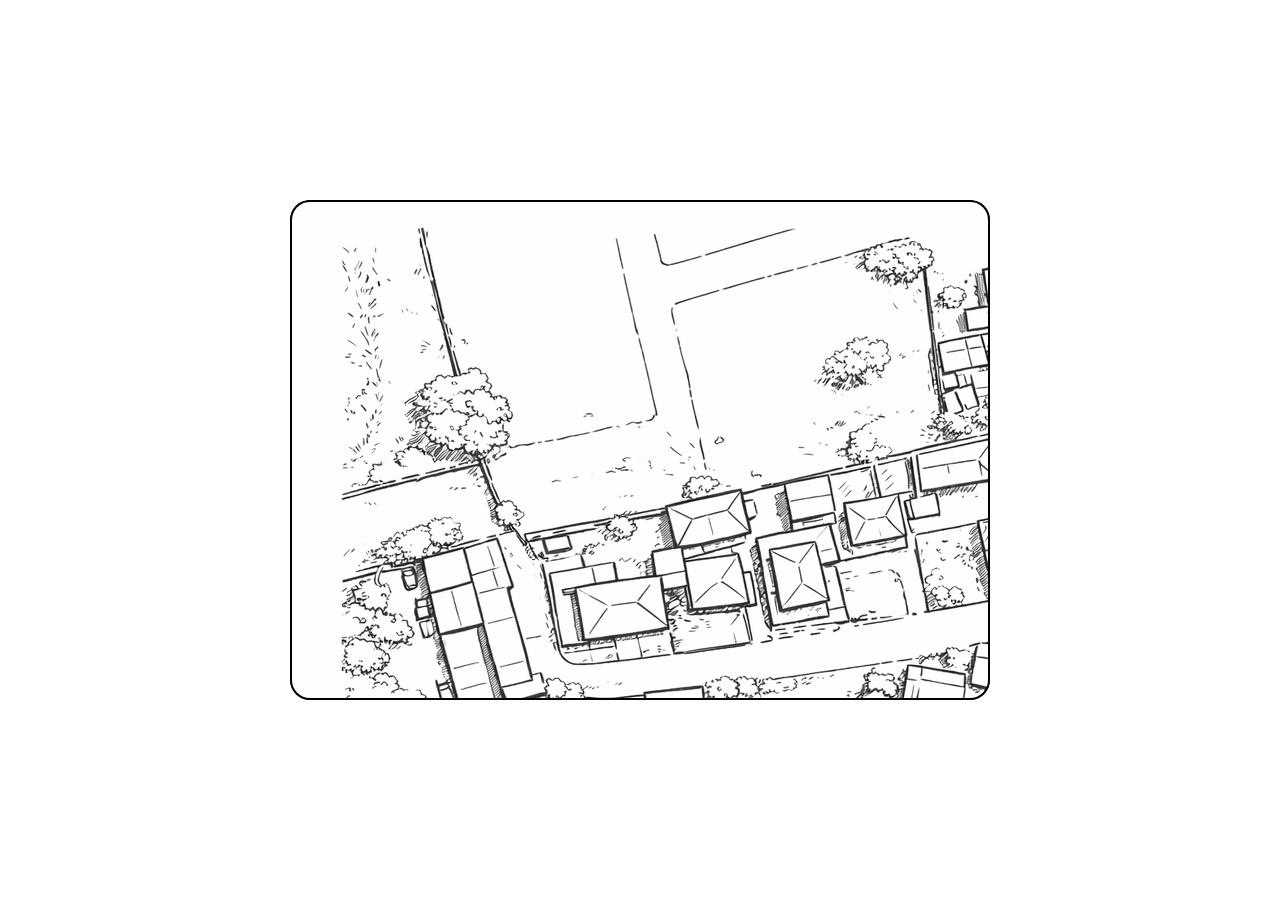
==== index.html @ 0f93ca19 "Voltei ao Iframe" ====
<!DOCTYPE html>
<html lang="pt-br">
<head>
    <meta charset="UTF-8">
    <meta name="viewport" content="width=device-width, initial-scale=1.0">
    <title>Planta</title>
    <link rel="stylesheet" href="style.css">
</head>
<body>
    <main>
        <div>
            <iframe src="mapa512.png" frameborder="0"></iframe>  
        </div>
    </main>
    <section></section>
    <section></section>
</body>
</html>
---- style.css ----
@charset "UTF-8";

*{
    margin: 0px;
    padding: 0px;
}

body {
    margin: 0;
    height: 100vh;
    display: flex;
    justify-content: center;
    align-items: center;
}

main {
    position: relative;
    width: 95%;
    height: 90vh;
    max-width: 700px;
    max-height: 500px;
    aspect-ratio: 9/16;
    background-color: black;
    overflow: hidden;
    border-radius: 20px;
}

iframe{
    position: absolute;
    
    width: 100%;
    height: 100%;
    border: 2px solid black;
    box-sizing: border-box;
    border-radius: 20px;
}
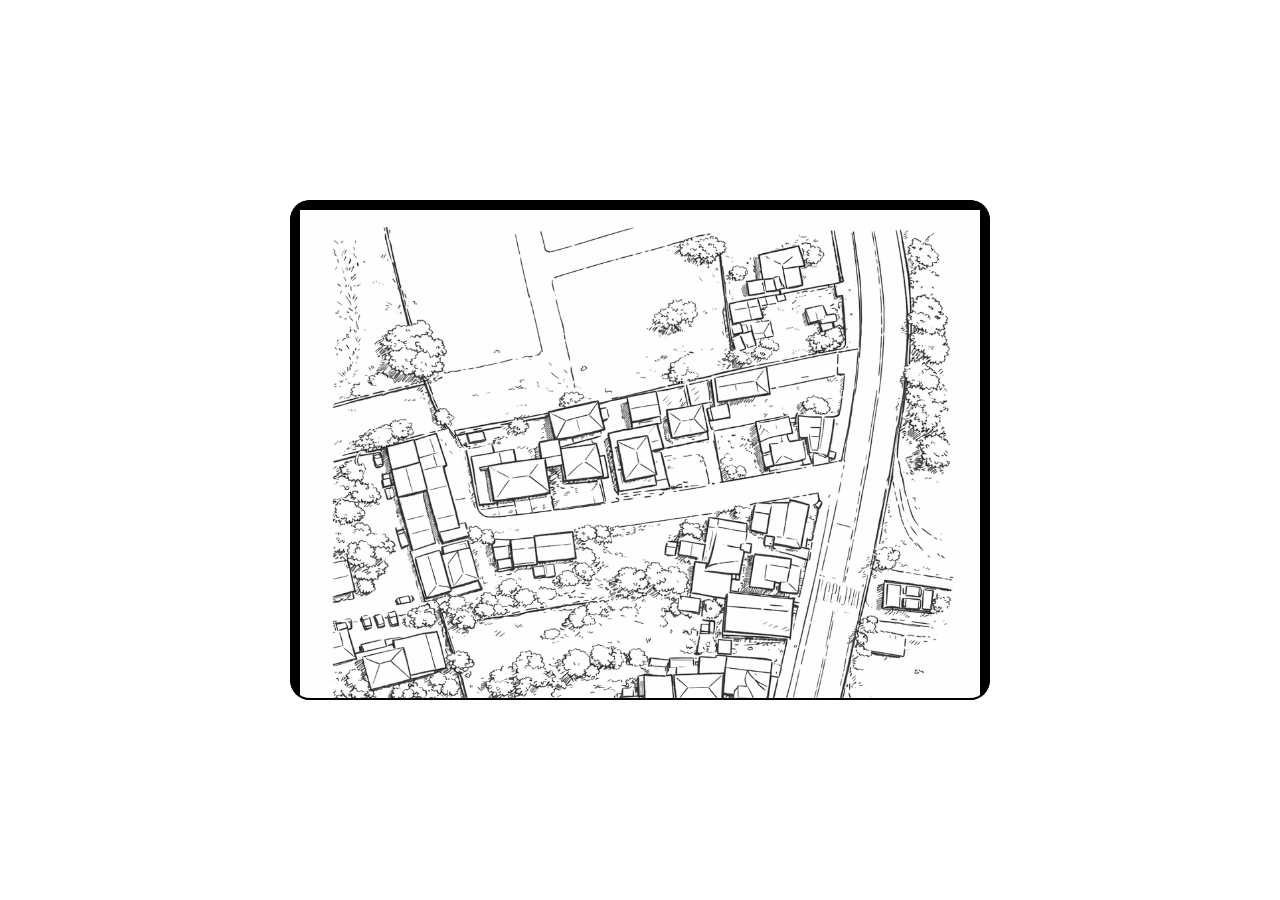
==== commit 45c65ee5: "Melhor forma" ====
--- a/index.html
+++ b/index.html
@@ -9,7 +9,7 @@
 <body>
     <main>
         <div>
-            <iframe src="mapa512.png" frameborder="0"></iframe>  
+            <iframe src="mapa.html" frameborder="0"></iframe>  
         </div>
     </main>
     <section></section>
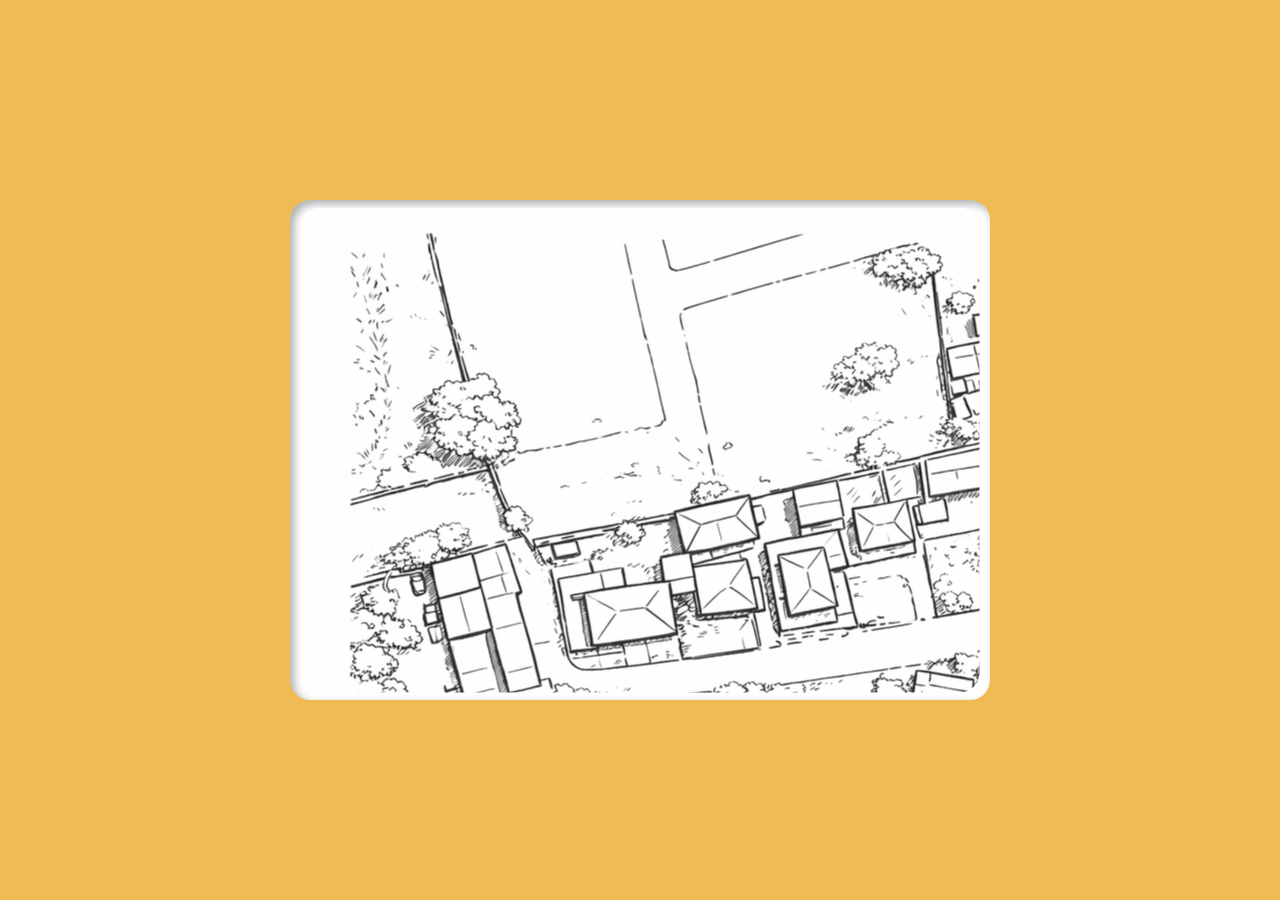
==== commit a8c3c3d6: "Mapa iframe concluído" ====
--- a/index.html
+++ b/index.html
@@ -9,7 +9,7 @@
 <body>
     <main>
         <div>
-            <iframe src="mapa.html" frameborder="0"></iframe>  
+            <iframe src="mapa512.png" frameborder="0"></iframe>  
         </div>
     </main>
     <section></section>
--- a/style.css
+++ b/style.css
@@ -11,6 +11,7 @@
     display: flex;
     justify-content: center;
     align-items: center;
+    background-color: #F2BA52;
 }
 
 main {
@@ -20,17 +21,19 @@
     max-width: 700px;
     max-height: 500px;
     aspect-ratio: 9/16;
-    background-color: black;
+    background-color: white;
     overflow: hidden;
     border-radius: 20px;
+    box-shadow:inset 4px 4px 10px rgba(0, 0, 0, 0.329);
+    
 }
 
 iframe{
     position: absolute;
-    
-    width: 100%;
-    height: 100%;
-    border: 2px solid black;
-    box-sizing: border-box;
+    top: 50%;
+    left: 50%;
+    transform: translate(-50%, -50%);
+    width: 97%;
+    height: 97%;
     border-radius: 20px;
 }
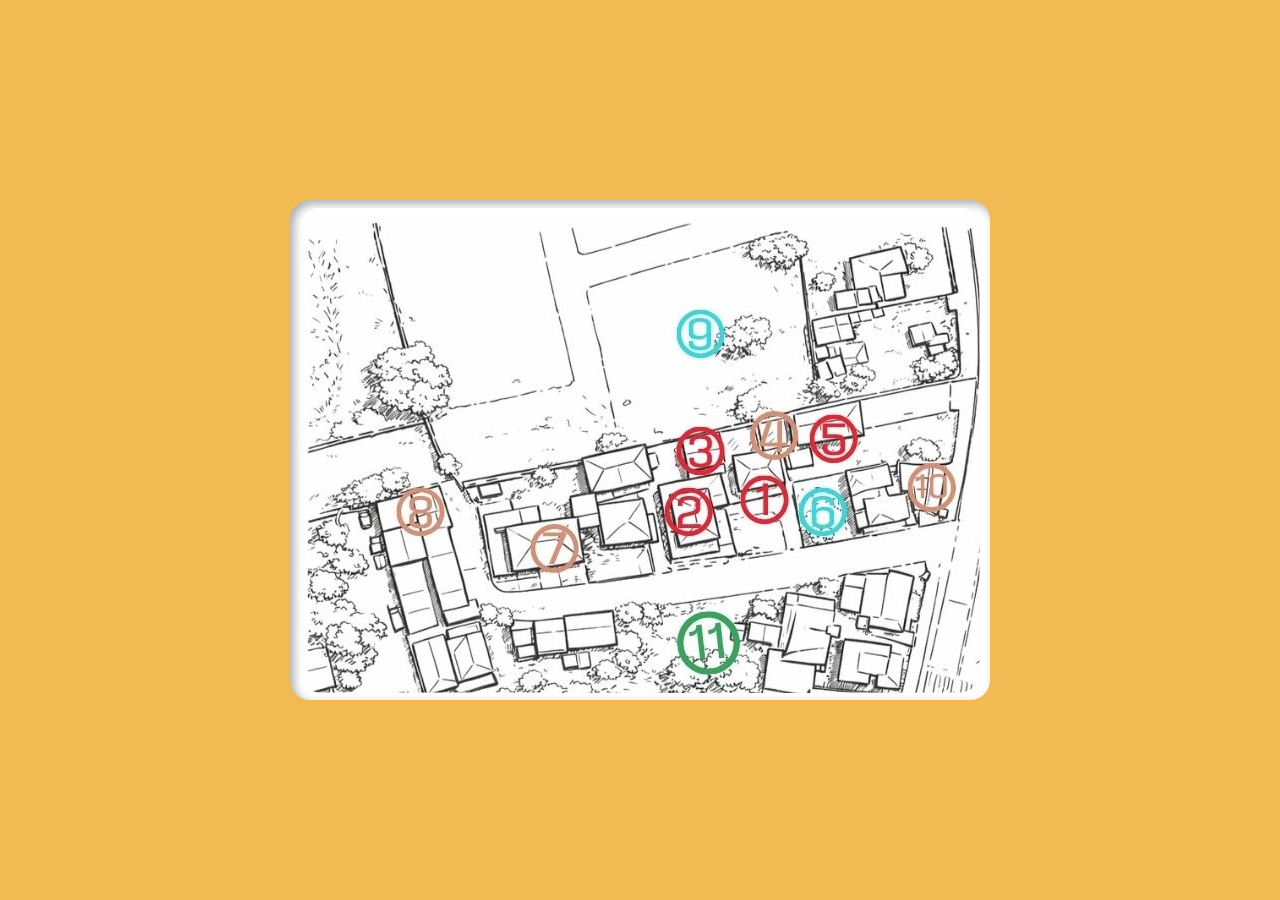
==== commit c476f13e: "Colocado locais no mapa" ====
--- a/index.html
+++ b/index.html
@@ -9,7 +9,7 @@
 <body>
     <main>
         <div>
-            <iframe src="mapa512.png" frameborder="0"></iframe>  
+            <iframe src="mapalocais-cortado.jpg" frameborder="0"></iframe>  
         </div>
     </main>
     <section></section>
--- a/style.css
+++ b/style.css
@@ -1,4 +1,12 @@
 @charset "UTF-8";
+
+:root{
+    --cor1: #F23D4C;
+    --cor2: #96D9D9;
+    --cor3: #33A65B;
+    --cor4: #F2BA52;
+    --cor5: #D98E73;
+}
 
 *{
     margin: 0px;
@@ -11,7 +19,7 @@
     display: flex;
     justify-content: center;
     align-items: center;
-    background-color: #F2BA52;
+    background-color: var(--cor4);
 }
 
 main {
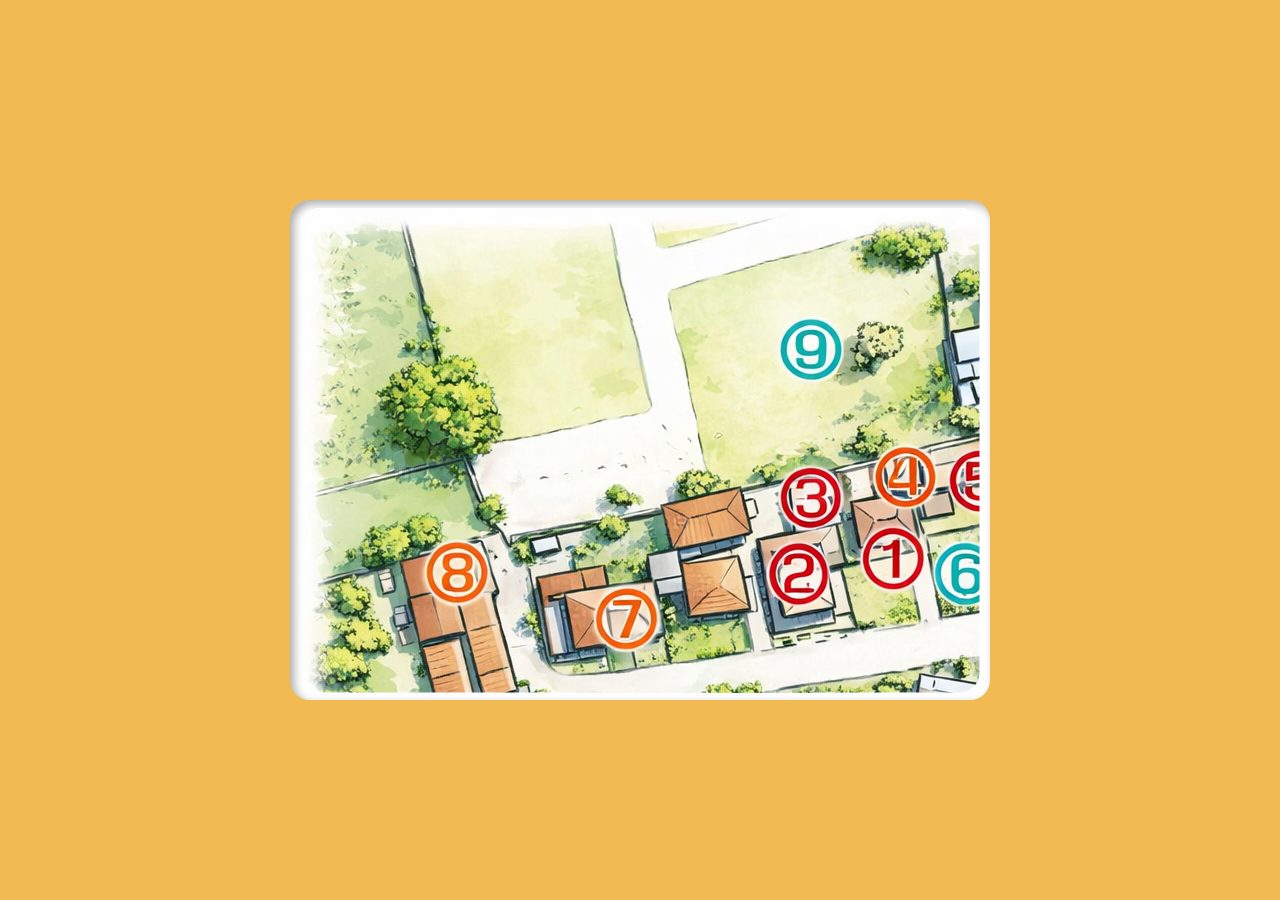
==== commit 2ecf0d4a: "Finalizado mapa e pontos interativos" ====
--- a/index.html
+++ b/index.html
@@ -9,7 +9,7 @@
 <body>
     <main>
         <div>
-            <iframe src="mapalocais-cortado.jpg" frameborder="0"></iframe>  
+            <iframe src="mapafinal.png" frameborder="0"></iframe>  
         </div>
     </main>
     <section></section>
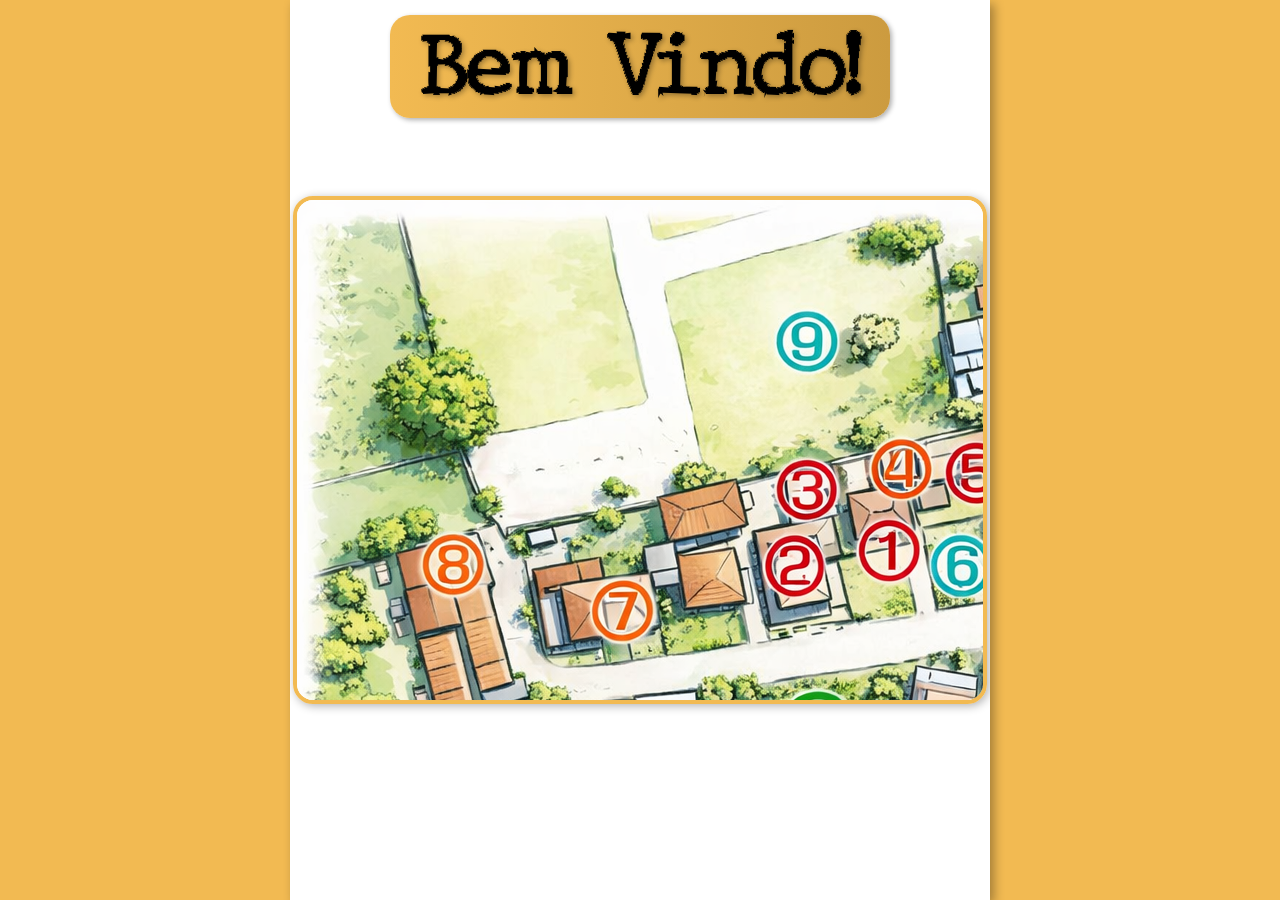
==== commit eae79f80: "Criado Título" ====
--- a/index.html
+++ b/index.html
@@ -8,6 +8,7 @@
 </head>
 <body>
     <main>
+        <h1>Bem Vindo!</h1>
         <div>
             <iframe src="mapafinal.png" frameborder="0"></iframe>  
         </div>
--- a/style.css
+++ b/style.css
@@ -1,4 +1,10 @@
 @charset "UTF-8";
+
+@font-face {
+    font-family: 'natureza';
+    src:  url('fontes/JMH\ Typewriter-Thin.otf') format(opentype);
+}
+
 
 :root{
     --cor1: #F23D4C;
@@ -20,19 +26,19 @@
     justify-content: center;
     align-items: center;
     background-color: var(--cor4);
+
 }
 
 main {
     position: relative;
     width: 95%;
-    height: 90vh;
+    height: 100%;
     max-width: 700px;
-    max-height: 500px;
     aspect-ratio: 9/16;
     background-color: white;
     overflow: hidden;
-    border-radius: 20px;
-    box-shadow:inset 4px 4px 10px rgba(0, 0, 0, 0.329);
+    box-shadow: 4px 4px 10px rgba(0, 0, 0, 0.329);
+    text-align: center;
     
 }
 
@@ -41,7 +47,22 @@
     top: 50%;
     left: 50%;
     transform: translate(-50%, -50%);
-    width: 97%;
-    height: 97%;
+    width: 98%;
+    height: 500px;
+    border: 4px solid var(--cor4);
     border-radius: 20px;
+    box-shadow: 2px 2px 10px rgba(0, 0, 0, 0.308);
+}
+
+main > h1 {
+    font-family: 'natureza', cursive;
+    font-size: 5em;
+    color: black;
+    text-shadow: 2px 2px 5px rgba(0, 0, 0, 0.322);
+    background-image: linear-gradient(to right, #F2BA52, #cc9b3f);
+    border-radius: 20px;
+    max-width: 500px;
+    margin: auto;
+    margin-top: 15px;
+    box-shadow: 2px 2px 5px rgba(0, 0, 0, 0.315);
 }
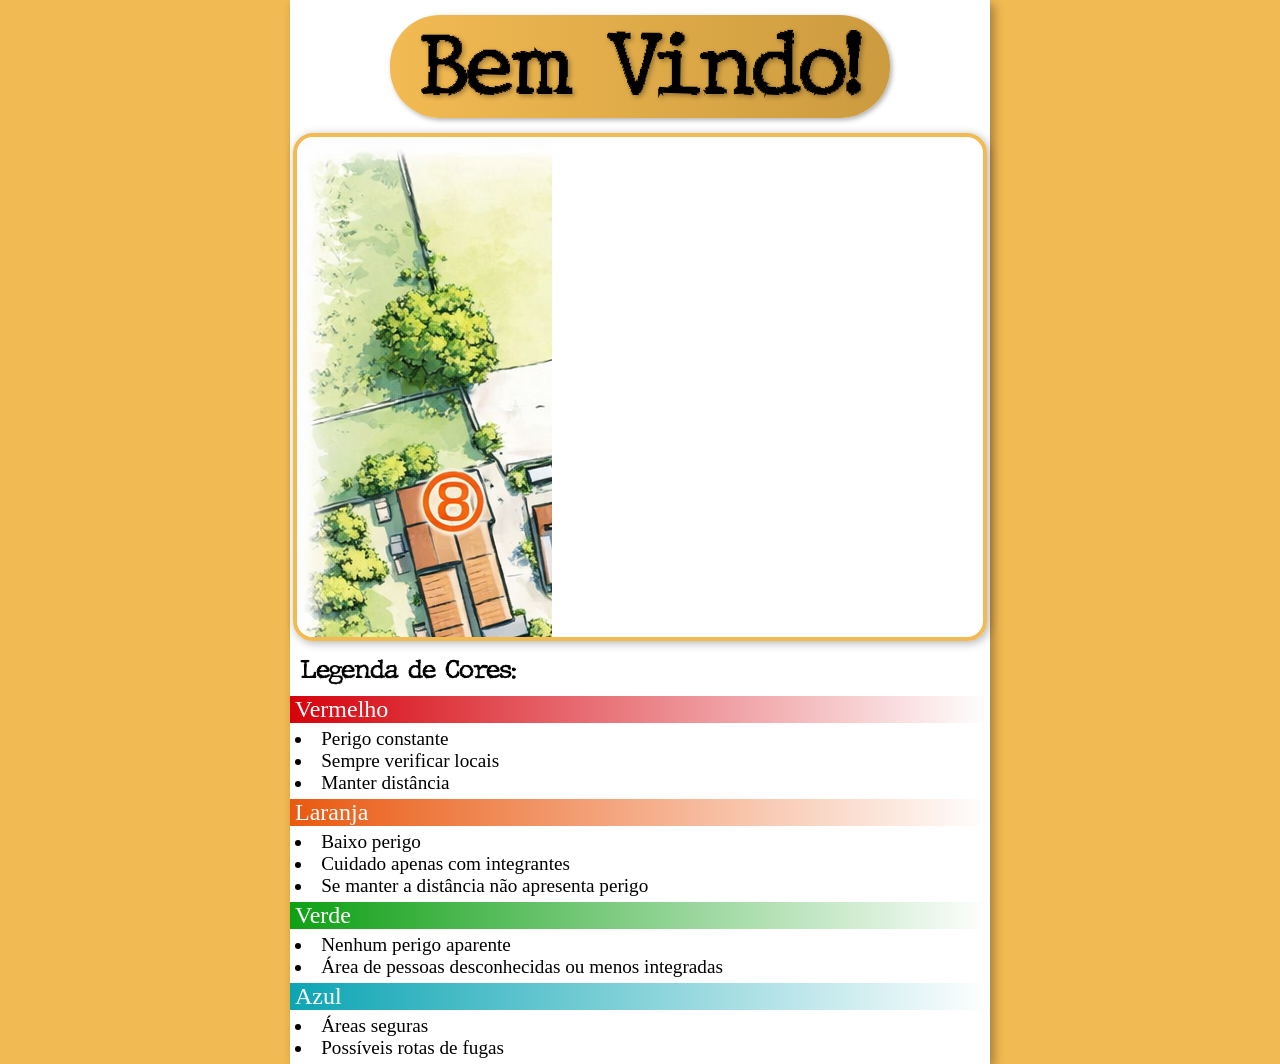
==== commit 4e75a3da: "Legenda Criada" ====
--- a/index.html
+++ b/index.html
@@ -12,8 +12,40 @@
         <div>
             <iframe src="mapafinal.png" frameborder="0"></iframe>  
         </div>
+        <section id="legenda">
+            <h2>Legenda de Cores:</h2>
+            <div id="vermelho">
+                <p class="cores">Vermelho</p>
+            </div>
+            <ul>
+                <li>Perigo constante</li>
+                <li>Sempre verificar locais</li>
+                <li>Manter distância</li>
+            </ul>
+            <div id="laranja">
+                <p class="cores">Laranja</p>
+            </div>
+            <ul>
+                <li>Baixo perigo</li>
+                <li>Cuidado apenas com integrantes</li>
+                <li>Se manter a distância não apresenta perigo</li>
+            </ul>
+            <div id="verde">
+                <p class="cores">Verde</p>
+            </div>
+            <ul>
+                <li>Nenhum perigo aparente</li>
+                <li>Área de pessoas desconhecidas ou menos integradas</li>
+            </ul>
+            <div id="azul">
+                <p class="cores">Azul</p>
+            </div>
+            <ul>
+                <li>Áreas seguras</li>
+                <li>Possíveis rotas de fugas</li>
+            </ul>
+        </section>
     </main>
-    <section></section>
     <section></section>
 </body>
 </html>
--- a/style.css
+++ b/style.css
@@ -5,6 +5,10 @@
     src:  url('fontes/JMH\ Typewriter-Thin.otf') format(opentype);
 }
 
+*{
+    margin: 0px;
+    padding: 0px;
+}
 
 :root{
     --cor1: #F23D4C;
@@ -14,39 +18,25 @@
     --cor5: #D98E73;
 }
 
-*{
-    margin: 0px;
-    padding: 0px;
-}
 
 body {
     margin: 0;
-    height: 100vh;
     display: flex;
     justify-content: center;
     align-items: center;
     background-color: var(--cor4);
-
 }
 
 main {
     position: relative;
-    width: 95%;
-    height: 100%;
+    width: 100%;
     max-width: 700px;
-    aspect-ratio: 9/16;
     background-color: white;
-    overflow: hidden;
     box-shadow: 4px 4px 10px rgba(0, 0, 0, 0.329);
     text-align: center;
-    
 }
 
 iframe{
-    position: absolute;
-    top: 50%;
-    left: 50%;
-    transform: translate(-50%, -50%);
     width: 98%;
     height: 500px;
     border: 4px solid var(--cor4);
@@ -60,9 +50,52 @@
     color: black;
     text-shadow: 2px 2px 5px rgba(0, 0, 0, 0.322);
     background-image: linear-gradient(to right, #F2BA52, #cc9b3f);
-    border-radius: 20px;
+    border-radius: 50px;
     max-width: 500px;
     margin: auto;
     margin-top: 15px;
+    margin-bottom: 15px;
     box-shadow: 2px 2px 5px rgba(0, 0, 0, 0.315);
-}+}
+
+section > h2{
+    font-family: 'natureza', cursive;
+    margin: 10px 0px 10px 10px;
+}
+
+section#legenda {
+    text-align: left;
+    list-style-position: inside;
+}
+
+#vermelho{
+    background-image: linear-gradient(to right, #d6020c, white);
+    margin-bottom: 5px;
+}
+
+#laranja{
+    background-image: linear-gradient(to right, #ea5910, white);
+    margin-bottom: 5px;
+}
+
+#verde{
+    background-image: linear-gradient(to right, #0fa015, white);
+    margin-bottom: 5px;
+}
+
+#azul{
+   background-image: linear-gradient(to right, #0ca5b4, white);
+    margin-bottom: 5px; 
+}
+
+.cores{
+    font-size: 1.5em;
+    margin-left: 5px;
+    color: white;
+}
+
+ul{
+    margin: 5px;
+    font-size: 1.2em;
+}
+
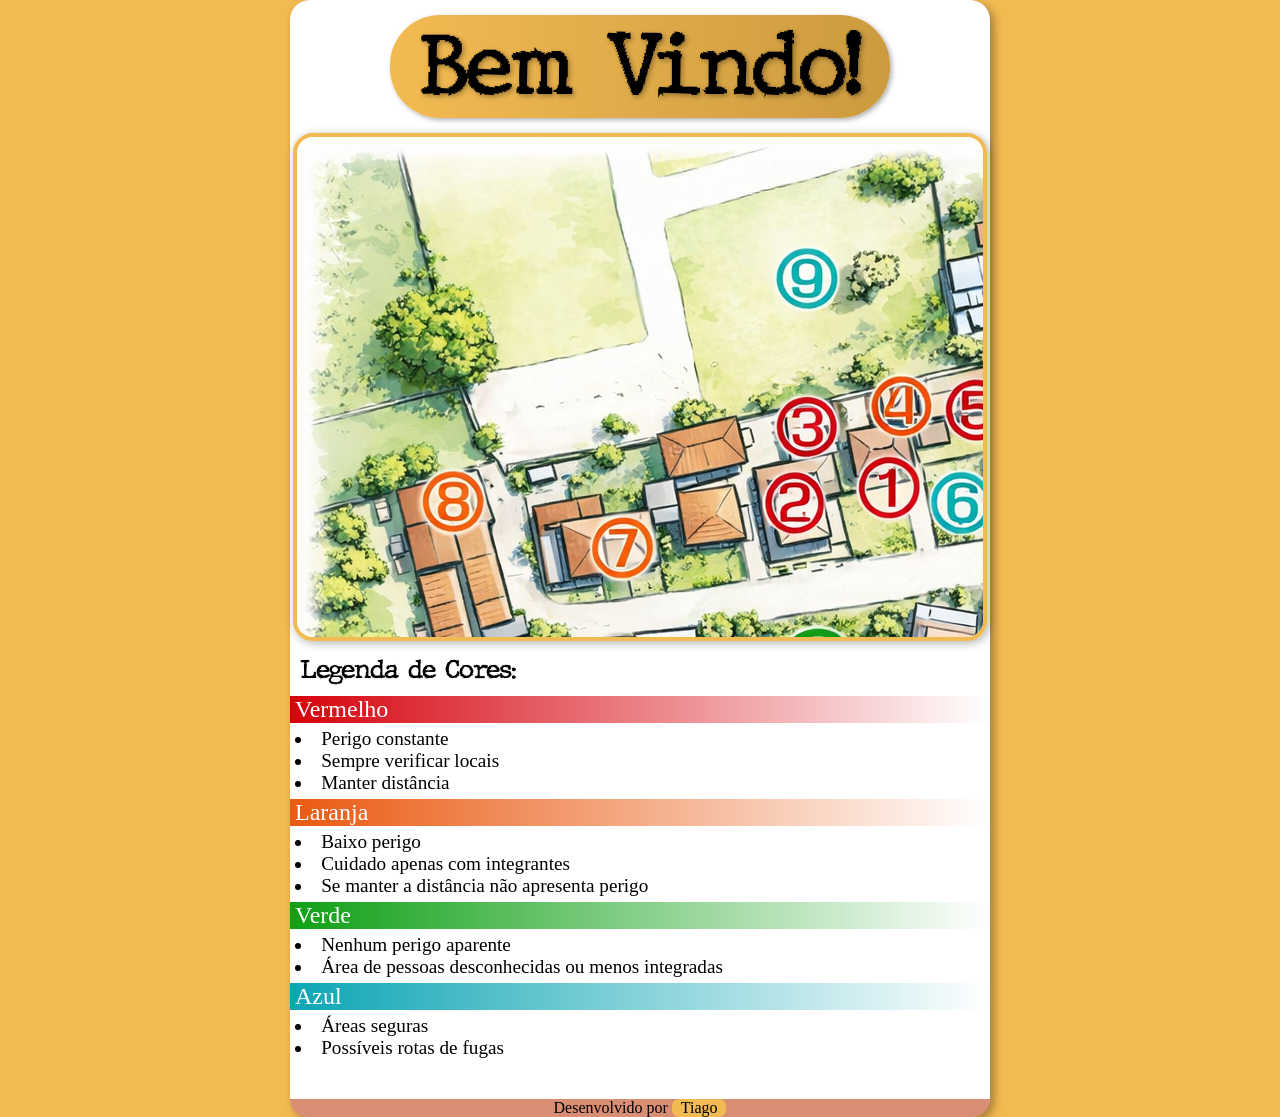
==== commit 10860a59: "Footer feito" ====
--- a/index.html
+++ b/index.html
@@ -45,7 +45,10 @@
                 <li>Possíveis rotas de fugas</li>
             </ul>
         </section>
+        <footer>
+            <p>Desenvolvido por <a href="https://github.com/tiagogdl" target="_blank" rel="next">Tiago</a>
+            </p>
+        </footer>
     </main>
-    <section></section>
 </body>
 </html>
--- a/style.css
+++ b/style.css
@@ -34,6 +34,7 @@
     background-color: white;
     box-shadow: 4px 4px 10px rgba(0, 0, 0, 0.329);
     text-align: center;
+    border-radius: 20px;
 }
 
 iframe{
@@ -99,3 +100,24 @@
     font-size: 1.2em;
 }
 
+footer{
+    margin-top: 40px;
+    background-color: var(--cor5);
+    border-radius: 0px 0px 20px 20px;
+}
+
+footer a{
+    display: inline-block;
+    text-decoration: none;
+    color: black;
+    background-color: var(--cor4);
+    padding: 0px 9px 0px 9px;
+    border-radius: 7px;
+}
+
+a:hover{
+    text-decoration: underline;
+    transform: translate(3px, -3px);
+    transition: transform 1s;
+}
+
